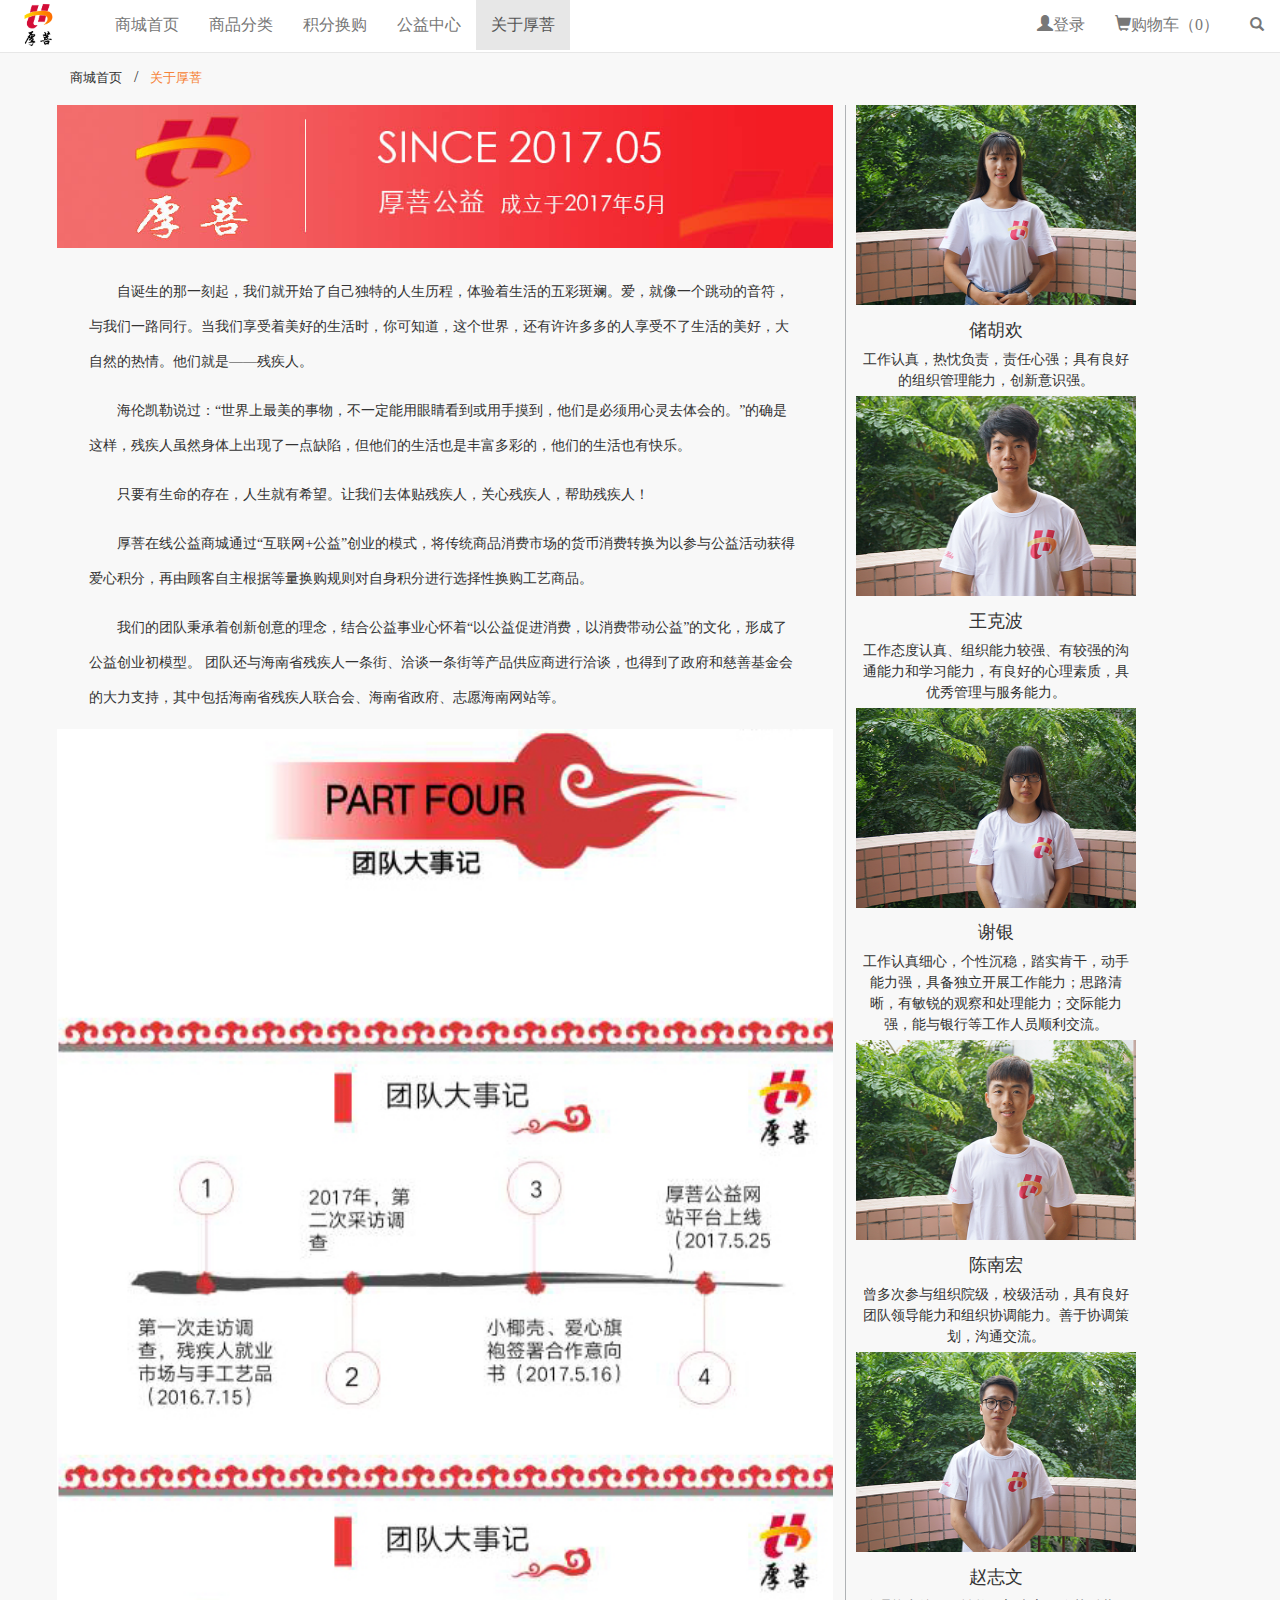
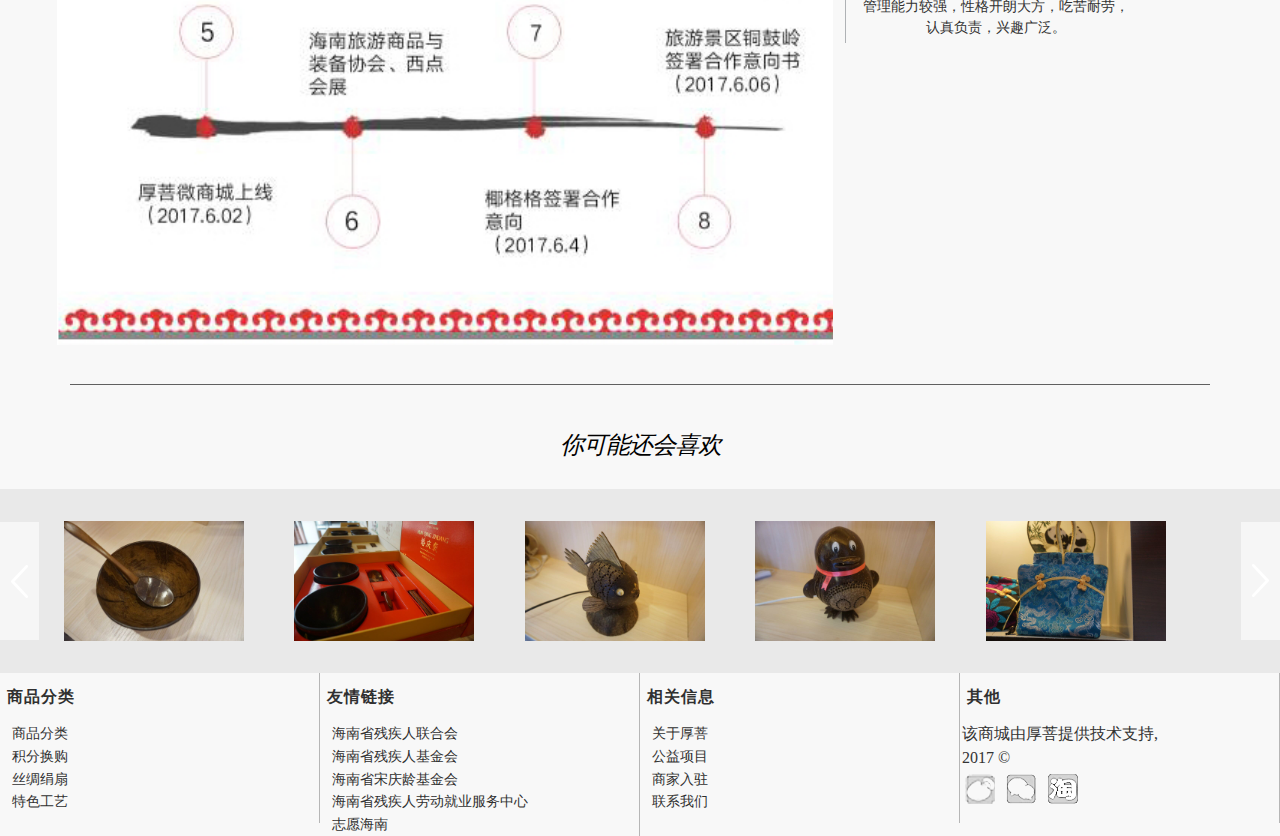
==== about.html @ 7a2bcea6 "test" ====
<!DOCTYPE html>
<html>
<head>
    <meta charset="utf-8">
    <meta name="viewport" content="width=device-width, user-scalable=no, initial-scale=1.0, maximum-scale=1.0, minimum-scale=1.0"/>
    <meta http-equiv="X-UA-Compatible" content="IE=edge,chrome=1">
    <title>厚菩 |关于厚菩</title>
    <link rel="shortcut icon" href="images/icon.png"/>
    <link href="css/bootstrap.min.css" rel="stylesheet">
    <link rel="stylesheet" href="css/basic.css"/>
    <script type="text/javascript" src="js/jquery-1.11.0.min.js"></script>
    <script type="text/javascript" src="js/bootstrap.js"></script>
</head>
<body>
<nav class="navbar navbar-default navbar-fixed-top">
    <div class="container-fluid">
        <!-- Brand and toggle get grouped for better mobile display -->
        <div class="navbar-header">
            <button type="button" class="navbar-toggle collapsed" data-toggle="collapse" data-target="#bs-example-navbar-collapse-1" aria-expanded="false">
                <span class="sr-only">Toggle navigation</span>
                <span class="icon-bar"></span>
                <span class="icon-bar"></span>
                <span class="icon-bar"></span>
            </button>
            <a class="navbar-brand" href="index.html"><img src="./images/logo.png"></a>
        </div>

        <!-- Collect the nav links, forms, and other content for toggling -->
        <div class="collapse navbar-collapse" id="bs-example-navbar-collapse-1">
            <ul class="nav navbar-nav">
                <li><a href="index.html">商城首页 <span class="sr-only">(current)</span></a></li>
                <li><a href="class.html">商品分类</a></li>
                <li><a href="score.html">积分换购</a></li>
                <li><a href="project.html">公益中心</a></li>
                <li  class="active"><a href="about.html">关于厚菩</a></li>
            </ul>
            <ul class="nav navbar-nav navbar-right">
                <li><a href="login.html"><i class="glyphicon glyphicon-user"></i>登录</a></li>
                <li><a href="shopcart.html"><i class="glyphicon glyphicon-shopping-cart"></i>购物车（0）</a></li>
                <li><a class="btn search"><i class="glyphicon glyphicon-search"></i></a></li>
                <div class="serch">
                    <span>
                        <input type="text" placeholder="搜索商品" required="">
                        <input type="submit" value="" />
                    </span>
                </div>
            </ul>
            <div class="clearfix"></div>
        </div><!-- /.navbar-collapse -->
    </div><!-- /.container-fluid -->
</nav>
<div class="content-wrapper">
<div class="container">
<section id="main">
    <div class="content">
        <div class="pag-nav">
            <ul class="p-list">
                <li><a href="index.html">商城首页</a></li> &nbsp;&nbsp;/&nbsp;
                <li class="act">&nbsp;关于厚菩</li>
            </ul>
        </div>
        <div class="row">
	        <div class="about-banner col-md-8">
	        	<img src="images/banner.jpg" alt="">
	        	<div class="about-word">
			        <p>自诞生的那一刻起，我们就开始了自己独特的人生历程，体验着生活的五彩斑斓。爱，就像一个跳动的音符，与我们一路同行。当我们享受着美好的生活时，你可知道，这个世界，还有许许多多的人享受不了生活的美好，大自然的热情。他们就是——残疾人。</p>
			        <p>海伦凯勒说过：“世界上最美的事物，不一定能用眼睛看到或用手摸到，他们是必须用心灵去体会的。”的确是这样，残疾人虽然身体上出现了一点缺陷，但他们的生活也是丰富多彩的，他们的生活也有快乐。</p>
			      	<p>只要有生命的存在，人生就有希望。让我们去体贴残疾人，关心残疾人，帮助残疾人！</p>
			      	<p>厚菩在线公益商城通过“互联网+公益”创业的模式，将传统商品消费市场的货币消费转换为以参与公益活动获得爱心积分，再由顾客自主根据等量换购规则对自身积分进行选择性换购工艺商品。</p>
			      	<p> 我们的团队秉承着创新创意的理念，结合公益事业心怀着“以公益促进消费，以消费带动公益”的文化，形成了公益创业初模型。
     团队还与海南省残疾人一条街、洽谈一条街等产品供应商进行洽谈，也得到了政府和慈善基金会的大力支持，其中包括海南省残疾人联合会、海南省政府、志愿海南网站等。</p>
		      	</div>
		      	<div class="bigbang">
		      		<img src="images/bigbang.jpg" alt="">
		      	</div>
	        </div>
	        <div class="ourgroup col-sm-6 col-md-3">
	        	<ul class="p-list">
	        		<li class='person'>
	        			<img src="images/dh.jpg" alt="">
	        			<p class="name">储胡欢</p>
	        			<p>工作认真，热忱负责，责任心强；具有良好的组织管理能力，创新意识强。</p>
	        		</li>
	        		<li class='person'>
	        			<img src="images/kb.jpg" alt="">
	        			<p class="name">王克波</p>
	        			<p>工作态度认真、组织能力较强、有较强的沟通能力和学习能力，有良好的心理素质，具优秀管理与服务能力。 </p>
	        		</li>
	        		<li class='person'>
	        			<img src="images/xy.jpg" alt="">
	        			<p class="name">谢银</p>
	        			<p>工作认真细心，个性沉稳，踏实肯干，动手能力强，具备独立开展工作能力；思路清晰，有敏锐的观察和处理能力；交际能力强，能与银行等工作人员顺利交流。</p>
	        		</li>
	        		<li class='person'>
	        			<img src="images/nh.jpg" alt="">
	        			<p class="name">陈南宏</p>
	        			<p>
	        				曾多次参与组织院级，校级活动，具有良好团队领导能力和组织协调能力。善于协调策划，沟通交流。
	        			</p>
	        		</li>
	        		<li class='person'>
	        			<img src="images/zz.jpg" alt="">
	        			<p class="name">赵志文</p>
	        			<p>
	        				管理能力较强，性格开朗大方，吃苦耐劳，认真负责，兴趣广泛。
	        			</p>
	        		</li>
	        	</ul>
	        </div>
        </div>
        <div class="look">
            <h3>你可能还会喜欢</h3>
        </div>
    </div>
</section>
</div>
</div>
<div class="partner">
    <ul id="flexiselDemo3">
        <li><img src="images/ss1.jpg" class="img-responsive" alt=""/></li>
        <li><img src="images/ss2.jpg" class="img-responsive" alt=""/></li>
        <li><img src="images/ss3.jpg" class="img-responsive" alt=""/></li>
        <li><img src="images/ss4.jpg" class="img-responsive" alt=""/></li>
        <li><img src="images/ss5.jpg" class="img-responsive" alt=""/></li>
    </ul>
</div>
<div class="footer">
    <div class="container-fluid">
        <div class="row footer-row">
            <div class="col-xs-12 col-sm-6 col-md-3 footer-col">
                <h3 class="ft-title">商品分类</h3>
                <ul class="ft-list">
                    <li><a href="class.html">商品分类 </a></li>
                    <li><a href="score.html">积分换购 </a></li>
                    <li><a href="#">丝绸绢扇</a></li>
                    <li><a href="washing.html">特色工艺</a></li>
                </ul>
            </div>
            <div class="col-xs-12 col-sm-6 col-md-3 footer-col">
                <h3 class="ft-title">友情链接</h3>
                <ul class="ft-list  list-h">
                    <li><a href="http://www.hidpf.org.cn/">海南省残疾人联合会 </a></li>
                    <li><a href="http://www.hifdp.org.cn/">海南省残疾人基金会 </a></li>
                    <li><a href="http://www.hnsclf.org/">海南省宋庆龄基金会 </a></li>
                    <li><a href="http://hicjrjy.org/">海南省残疾人劳动就业服务中心</a></li>
                    <li><a href="http://www.zyhn.org/">志愿海南</a></li>
                </ul>
            </div>
            <div class="col-xs-12 col-sm-6 col-md-3 footer-col">
                <h3 class="ft-title">相关信息</h3>
                <ul class="ft-list list-h">
                    <li><a href="#">关于厚菩</a></li>
                    <li><a href="#">公益项目</a></li>
                    <li><a href="#">商家入驻</a></li>
                    <li><a href="contact.html">联系我们</a></li>
                </ul>
            </div>
            <div class="col-xs-12 col-sm-6 col-md-3 footer-col">
                <h3 class="ft-title">其他</h3>
                <p>该商城由厚菩提供技术支持,<br>2017 &copy;</p>
                <ul class="social">
                    <li><i class="fa"></i></li>
                    <li><i class="tw"></i></li>
                    <li><i class="is"></i></li>
                </ul>
            </div>
            <div class="clearfix"></div>
        </div>
    </div>
</div>
</body>
</html>
<script type="text/javascript" src="js/jquery.flexisel.js"></script>
<script type="text/javascript">
    $(window).load(function() {
        $("#flexiselDemo3").flexisel({
            visibleItems: 5,
            animationSpeed: 1000,
            autoPlay: true,
            autoPlaySpeed: 3000,
            pauseOnHover: true,
            enableResponsiveBreakpoints: true,
            responsiveBreakpoints: {
                portrait: {
                    changePoint:480,
                    visibleItems: 1
                },
                landscape: {
                    changePoint:640,
                    visibleItems: 2
                },
                tablet: {
                    changePoint:768,
                    visibleItems: 3
                }
            }
        });
        $( "a.search" ).click(function() {
            $( ".serch" ).slideToggle( "slow", function() {
                // Animation complete.
            });
        });
    });
</script>
---- css/basic.css ----
@charset "UTF-8";

@import url(demo.css);
@import url(style.css);
@import url(reset.css);
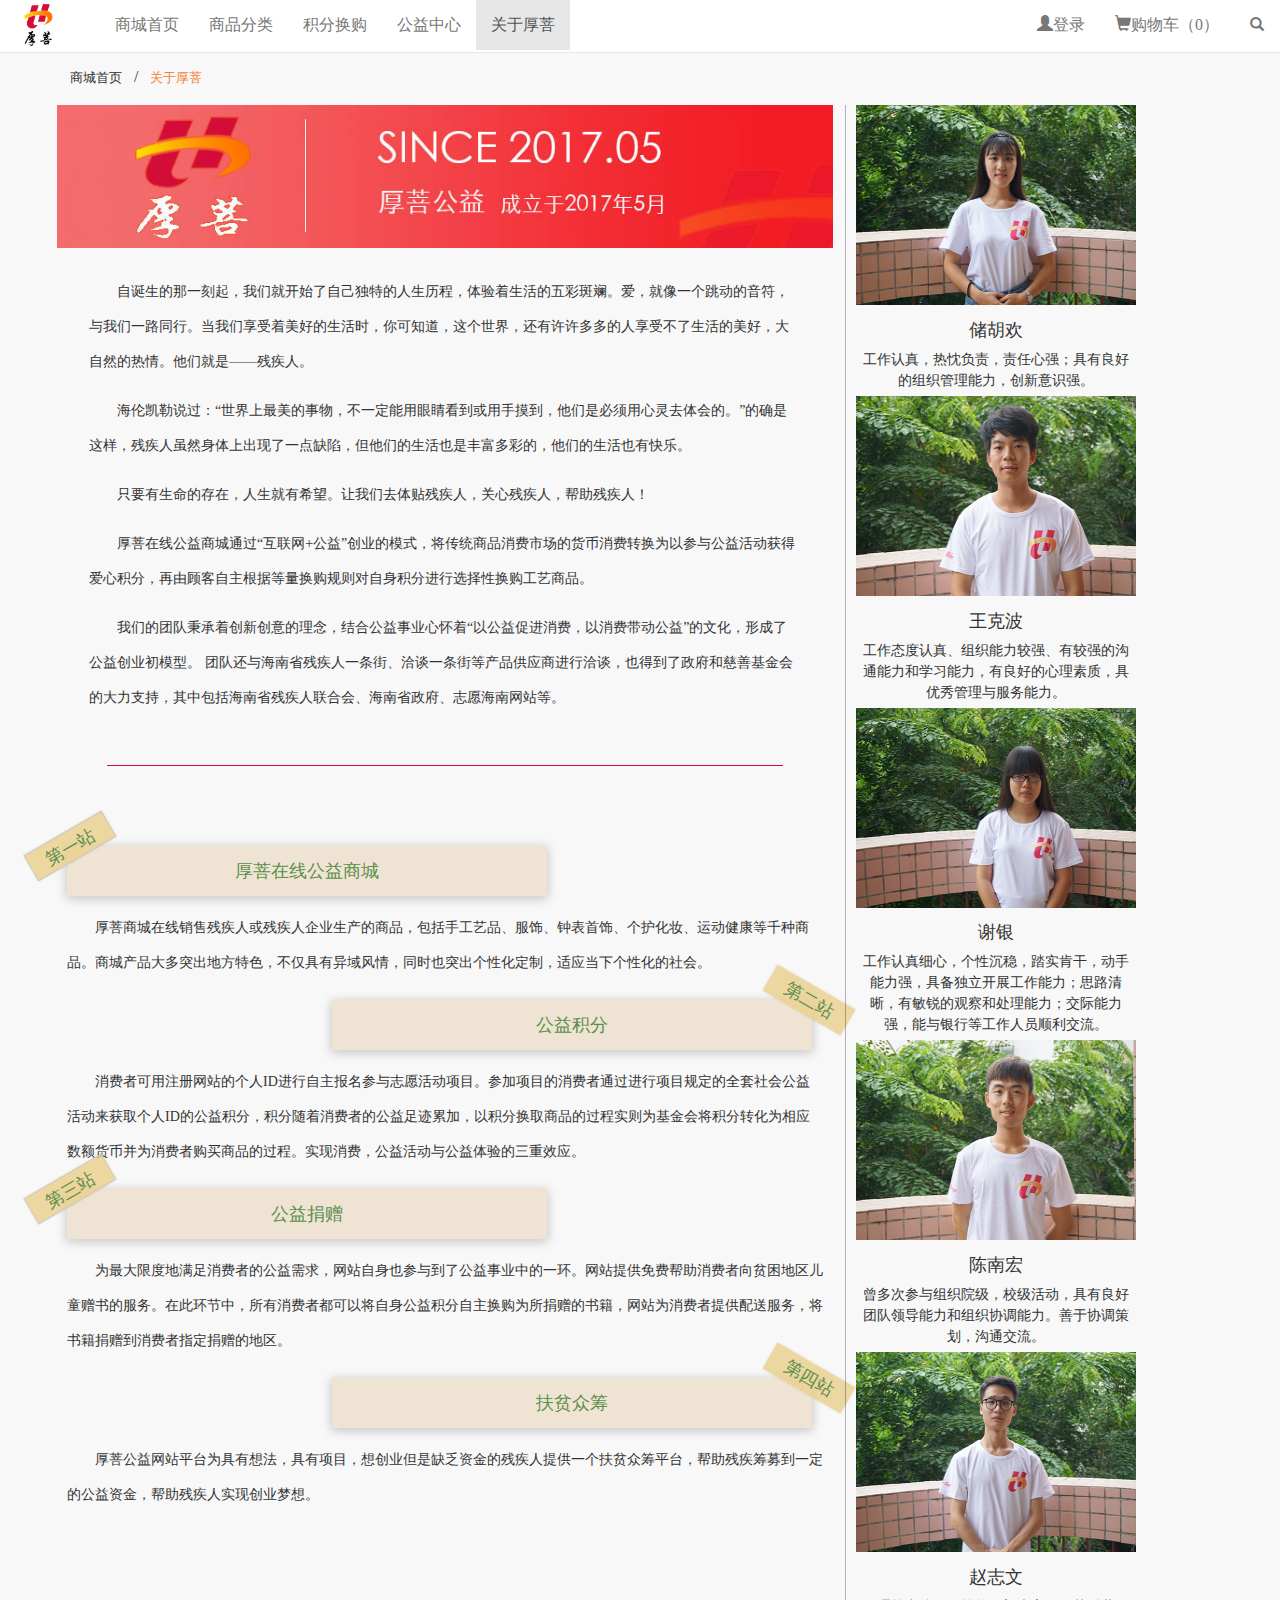
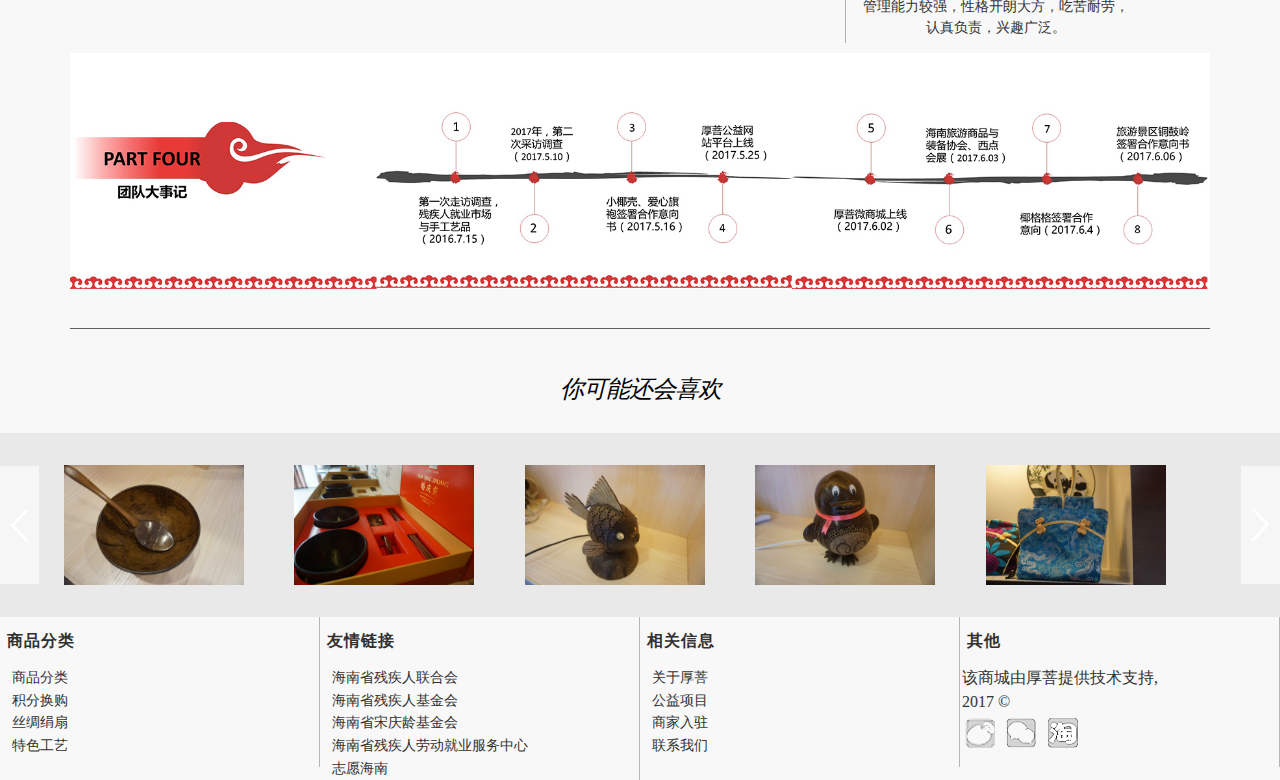
==== commit 279b78c2: "about.html" ====
--- a/about.html
+++ b/about.html
@@ -70,9 +70,26 @@
 			      	<p> 我们的团队秉承着创新创意的理念，结合公益事业心怀着“以公益促进消费，以消费带动公益”的文化，形成了公益创业初模型。
      团队还与海南省残疾人一条街、洽谈一条街等产品供应商进行洽谈，也得到了政府和慈善基金会的大力支持，其中包括海南省残疾人联合会、海南省政府、志愿海南网站等。</p>
 		      	</div>
-		      	<div class="bigbang">
-		      		<img src="images/bigbang.jpg" alt="">
+		      	<div class="line"></div>
+				<div class="steps">
+		      		<div class="step">
+		      			<span class="one title">厚菩在线公益商城</span>
+		      			<p>厚菩商城在线销售残疾人或残疾人企业生产的商品，包括手工艺品、服饰、钟表首饰、个护化妆、运动健康等千种商品。商城产品大多突出地方特色，不仅具有异域风情，同时也突出个性化定制，适应当下个性化的社会。</p>
+		      		</div>
+		      		<div class="step">
+		      			<span class="two title">公益积分</span>
+		      			<p>消费者可用注册网站的个人ID进行自主报名参与志愿活动项目。参加项目的消费者通过进行项目规定的全套社会公益活动来获取个人ID的公益积分，积分随着消费者的公益足迹累加，以积分换取商品的过程实则为基金会将积分转化为相应数额货币并为消费者购买商品的过程。实现消费，公益活动与公益体验的三重效应。</p>
+		      		</div>
+		      		<div class="step">
+		      			<span class="three title">公益捐赠</span>
+		      			<p>为最大限度地满足消费者的公益需求，网站自身也参与到了公益事业中的一环。网站提供免费帮助消费者向贫困地区儿童赠书的服务。在此环节中，所有消费者都可以将自身公益积分自主换购为所捐赠的书籍，网站为消费者提供配送服务，将书籍捐赠到消费者指定捐赠的地区。</p>
+		      		</div>
+		      		<div class="step">
+		      			<span class="four title">扶贫众筹</span>
+		      			<p>厚菩公益网站平台为具有想法，具有项目，想创业但是缺乏资金的残疾人提供一个扶贫众筹平台，帮助残疾筹募到一定的公益资金，帮助残疾人实现创业梦想。</p>
+		      		</div>
 		      	</div>
+		      	
 	        </div>
 	        <div class="ourgroup col-sm-6 col-md-3">
 	        	<ul class="p-list">
@@ -108,6 +125,9 @@
 	        	</ul>
 	        </div>
         </div>
+        <div class="bigbang">
+      		<img src="images/bigbang.jpg" alt="">
+      	</div>
         <div class="look">
             <h3>你可能还会喜欢</h3>
         </div>
